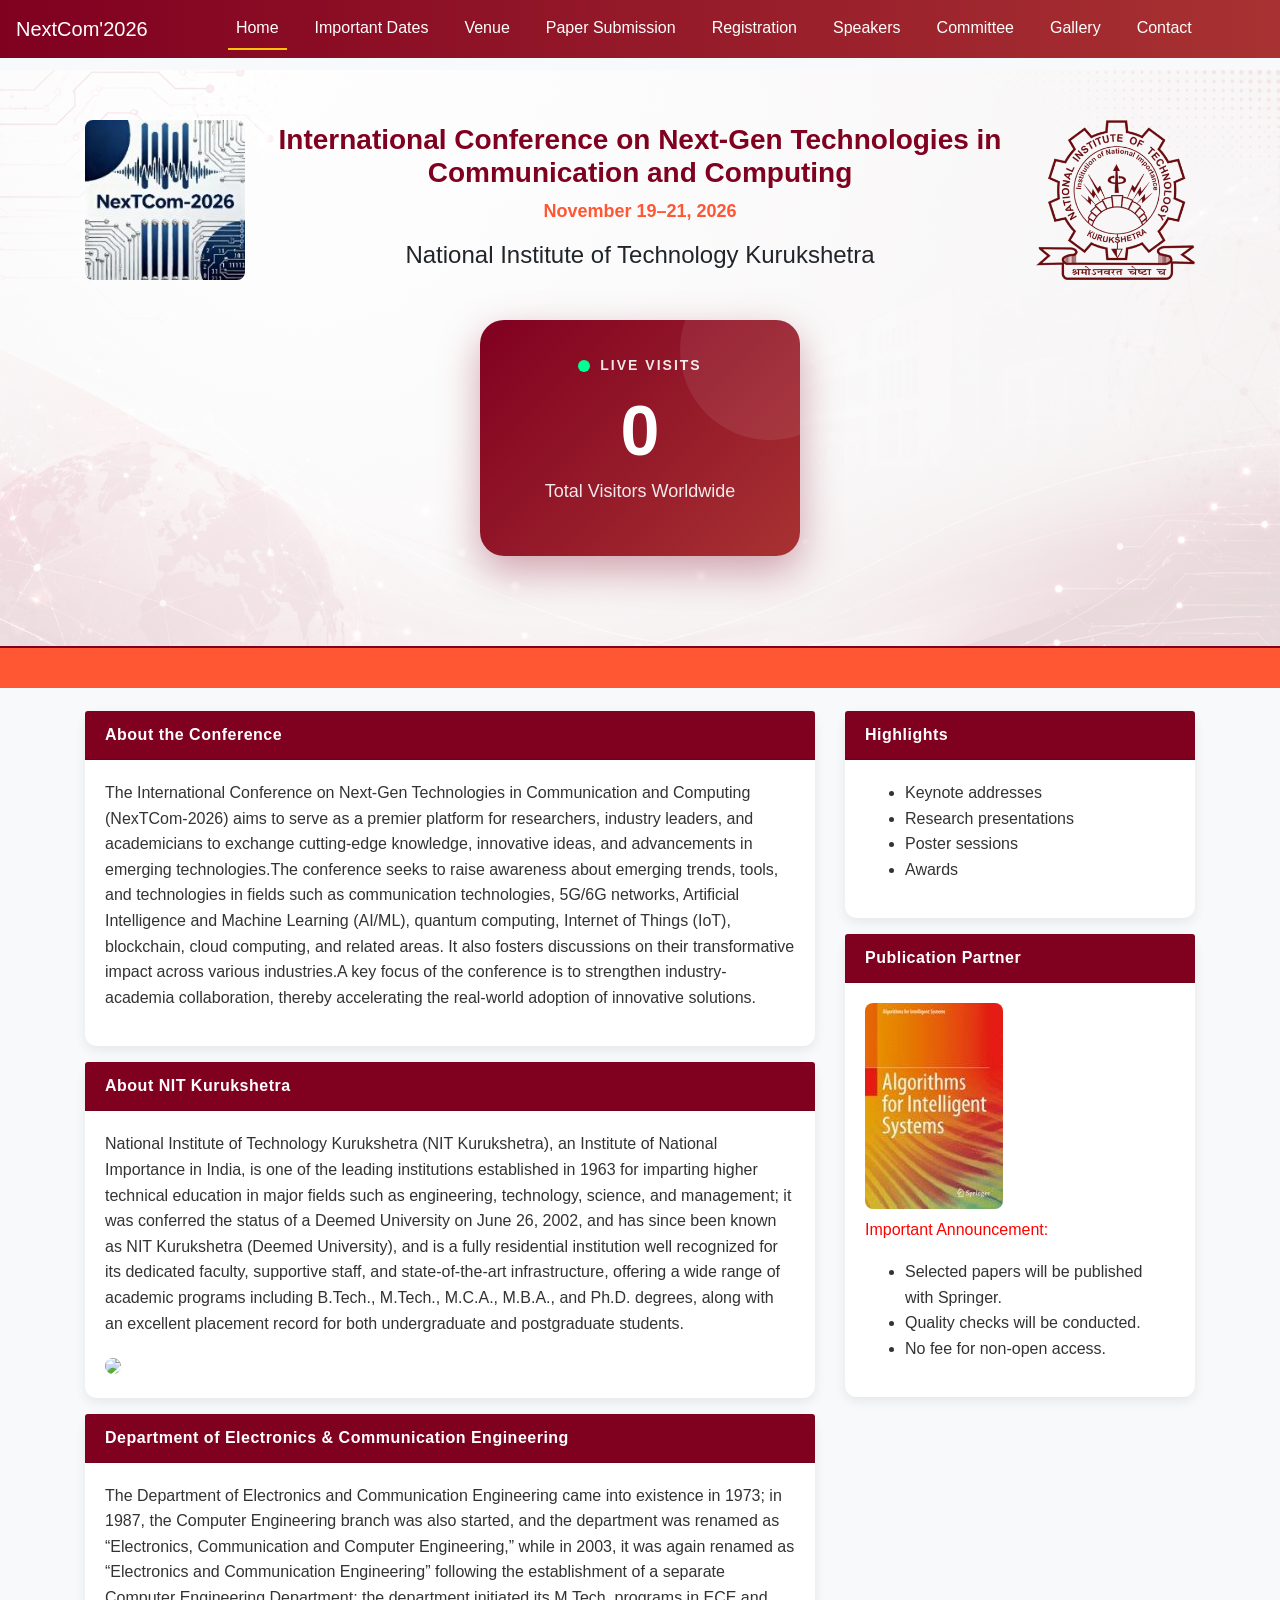
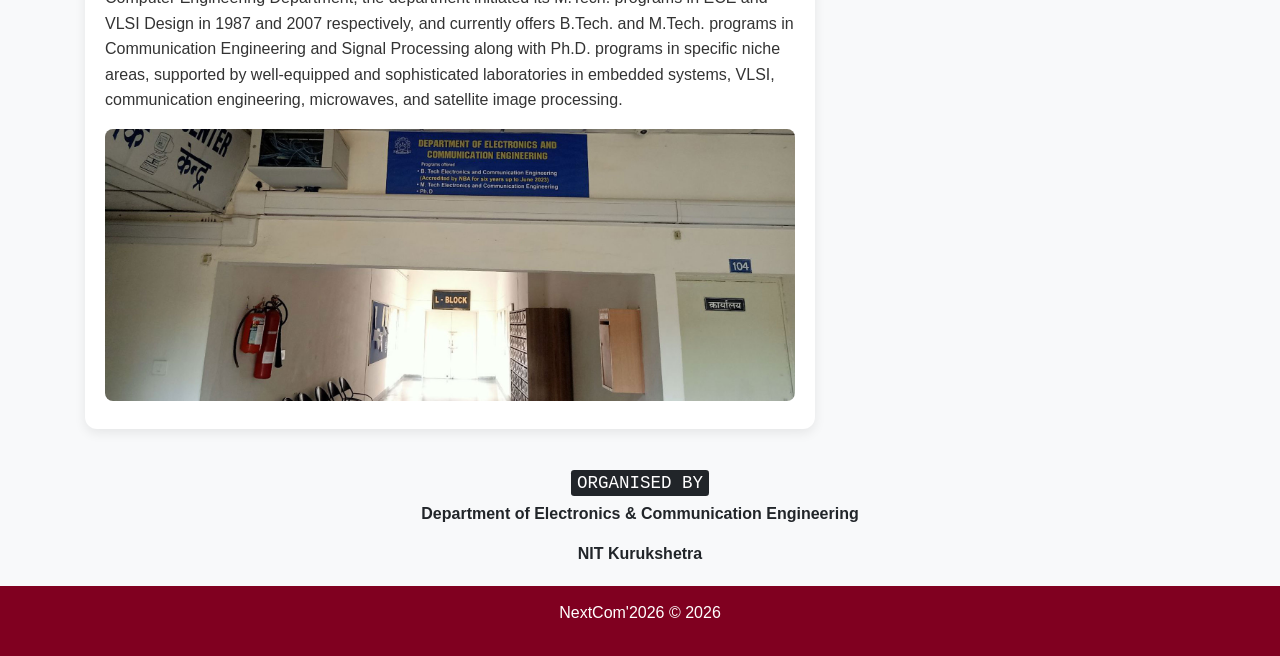
==== index.html @ 4dbecd09 "Speakers" ====
<!DOCTYPE html>
<html lang="en">

<head>
    <meta charset="UTF-8">
    <meta name="viewport" content="width=device-width, initial-scale=1.0">
    <title>NextCom'26</title>

    <link rel="stylesheet" href="https://stackpath.bootstrapcdn.com/bootstrap/4.3.1/css/bootstrap.min.css">
    <link rel="stylesheet" href="styles.css">
</head>

<body>

    <!-- NAVBAR -->
    <nav class="navbar navbar-expand-lg navbar-dark bg-dark fixed-top">
        <a class="navbar-brand" href="/">NextCom'2026</a>

        <button class="navbar-toggler" data-toggle="collapse" data-target="#navbarNav">
            <span class="navbar-toggler-icon"></span>
        </button>

        <div class="collapse navbar-collapse" id="navbarNav">
            <ul class="navbar-nav mx-auto">
                <li class="nav-item"><a class="nav-link active" href="/">Home</a></li>
                <li class="nav-item"><a class="nav-link" href="/dates.html">Important Dates</a></li>
                <li class="nav-item"><a class="nav-link" href="/venue.html">Venue</a></li>
                <li class="nav-item"><a class="nav-link" href="/paper.html">Paper Submission</a></li>
                <li class="nav-item"><a class="nav-link" href="/registration.html">Registration</a></li>
                <li class="nav-item"><a class="nav-link" href="/speakers.html">Speakers</a></li>
                <li class="nav-item"><a class="nav-link" href="/commitee.html">Committee</a></li>
                <li class="nav-item"><a class="nav-link" href="/gallery.html">Gallery</a></li>
                <li class="nav-item"><a class="nav-link" href="/contact.html">Contact</a></li>
            </ul>
        </div>
    </nav>

    <!-- HERO -->
    <section class="hero">
        <div class="container">
            <div class="row text-center align-items-center">

                <div class="col-md-2">
                    <img src="assets/logo.png" class="img-fluid">
                </div>

                <div class="col-md-8">
                    <h3>International Conference on Next-Gen Technologies in Communication and Computing</h3>
                    <p class="date">November 19–21, 2026</p>
                    <h4>National Institute of Technology Kurukshetra</h4>
                </div>

                <div class="col-md-2">
                    <img src="assets/nitlogo.png" class="img-fluid">
                </div>

            </div>
        </div>
        <div class="stats-wrapper">

    <div class="stats-card">

        <div class="stats-top">

            <div class="pulse-dot"></div>

            <span class="live-text">
                LIVE VISITS
            </span>

        </div>

        <h1 id="visitor-count">
            0
        </h1>

        <p>
            Total Visitors Worldwide
        </p>

    </div>

</div>
    </section>

    <!-- MARQUEE -->
    <marquee class="announcement">
        Technical Session Schedule and Event Schedule updated in Downloads section
    </marquee>

    <!-- MAIN CONTENT -->
    <div class="container mt-3">
        <div class="row">

            <!-- LEFT SIDE -->
            <div class="col-md-8">

                <!-- About Conference -->
                <div class="card mb-3">
                    <div class="card-header bg-maroon text-white">About the Conference</div>
                    <div class="card-body">
                        <p>
                            The International Conference on Next-Gen Technologies in Communication and Computing
                            (NexTCom-2026) aims to serve as a premier platform for researchers, industry leaders, and
                            academicians to exchange cutting-edge knowledge, innovative ideas, and advancements in
                            emerging technologies.The conference seeks to raise awareness about emerging trends, tools,
                            and technologies in fields such as communication technologies, 5G/6G networks, Artificial
                            Intelligence and Machine Learning (AI/ML), quantum computing, Internet of Things (IoT),
                            blockchain, cloud computing, and related areas. It also fosters discussions on their
                            transformative impact across various industries.A key focus of the conference is to
                            strengthen industry-academia collaboration, thereby accelerating the real-world adoption of
                            innovative solutions.
                        </p>
                    </div>
                </div>

                <!-- About NIT -->
                <div class="card mb-3">
                    <div class="card-header bg-maroon text-white">About NIT Kurukshetra</div>
                    <div class="card-body">
                        <p>
                            National Institute of Technology Kurukshetra (NIT Kurukshetra), an Institute of National
                            Importance in India, is one of the leading institutions established in 1963 for imparting
                            higher technical education in major fields such as engineering, technology, science, and
                            management; it was conferred the status of a Deemed University on June 26, 2002, and has
                            since been known as NIT Kurukshetra (Deemed University), and is a fully residential
                            institution well recognized for its dedicated faculty, supportive staff, and
                            state-of-the-art infrastructure, offering a wide range of academic programs including
                            B.Tech., M.Tech., M.C.A., M.B.A., and Ph.D. degrees, along with an excellent placement
                            record for both undergraduate and postgraduate students.
                        </p>
                        <img src="https://ammm25.in/assets/nitkkrhomepage.jpg" class="img-fluid">
                    </div>
                </div>

                <!-- Department -->
                <div class="card mb-3">
                    <div class="card-header bg-maroon text-white">Department of Electronics & Communication Engineering
                    </div>
                    <div class="card-body">
                        <p>
                            The Department of Electronics and Communication Engineering came into existence in 1973; in
                            1987, the Computer Engineering branch was also started, and the department was renamed as
                            “Electronics, Communication and Computer Engineering,” while in 2003, it was again renamed
                            as “Electronics and Communication Engineering” following the establishment of a separate
                            Computer Engineering Department; the department initiated its M.Tech. programs in ECE and
                            VLSI Design in 1987 and 2007 respectively, and currently offers B.Tech. and M.Tech. programs
                            in Communication Engineering and Signal Processing along with Ph.D. programs in specific
                            niche areas, supported by well-equipped and sophisticated laboratories in embedded systems,
                            VLSI, communication engineering, microwaves, and satellite image processing.
                        </p>
                        <img src="assets/eceDept.jpg" class="img-fluid mb-2">
                        <!-- <img src="https://ammm25.in/assets/collage2.jpg" class="img-fluid"> -->
                    </div>
                </div>

            </div>

            <!-- RIGHT SIDE -->
            <div class="col-md-4">

                <!-- Highlights -->
                <div class="card mb-3">
                    <div class="card-header bg-maroon text-white">Highlights</div>
                    <div class="card-body">
                        <ul>
                            <li>Keynote addresses</li>
                            <li>Research presentations</li>
                            <li>Poster sessions</li>
                            <li>Awards</li>
                        </ul>
                    </div>
                </div>

                <!-- Publication -->
                <div class="card">
                    <div class="card-header bg-maroon text-white">Publication Partner</div>
                    <div class="card-body">
                        <a href="https://link.springer.com/series/16171" target="_blank" rel="noopener noreferrer">
                            <img src="assets/image.png" class="img-fluid mb-2">
                        </a>
                        <p class="blink-text">Important Announcement:</p>

                        <ul>
                            <li>Selected papers will be published with Springer.</li>
                            <li>Quality checks will be conducted.</li>
                            <li>No fee for non-open access.</li>
                        </ul>
                    </div>
                </div>

            </div>

        </div>
    </div>

    <!-- FOOTER -->
    <div class="container text-center mt-4">
        <h5><kbd>ORGANISED BY</kbd></h5>
        <p><b>Department of Electronics & Communication Engineering</b></p>
        <p><b>NIT Kurukshetra</b></p>
    </div>

    <footer class="footer text-center">
        <p>NextCom'2026 © 2026</p>
    </footer>

    <!-- JS -->
    <script>

        async function loadVisitorCount() {

            try {

                const response = await fetch(
                    "https://nextcom2026.goatcounter.com/counter/TOTAL.json"
                );

                const data = await response.json();

                document.getElementById("visitor-count")
                    .innerText = data.count;
            }

            catch (error) {

                document.getElementById("visitor-count")
                    .innerText = "0";
            }
        }

        loadVisitorCount();

    </script>
    <script src="https://code.jquery.com/jquery-3.3.1.slim.min.js"></script>
    <script src="https://cdnjs.cloudflare.com/ajax/libs/popper.js/1.14.7/umd/popper.min.js"></script>
    <script src="https://stackpath.bootstrapcdn.com/bootstrap/4.3.1/js/bootstrap.min.js"></script>
    <script data-goatcounter="https://nextcom2026.goatcounter.com/count" async src="//gc.zgo.at/count.js"></script>
</body>

</html>
---- styles.css ----
/* =========================
   GLOBAL
========================= */
body {
    padding-top: 70px;
    background-color: #f8f9fa;
    font-family: 'Segoe UI', sans-serif;
}

/* =========================
   THEME COLORS
========================= */
.bg-dark {
    background: linear-gradient(90deg, #800020, #a83232) !important;
}

.bg-maroon {
    background-color: #800020;
}

/* =========================
   NAVBAR (NEW ✨)
========================= */
.navbar-nav .nav-link {
    color: #fff !important;
    font-weight: 500;
    margin: 0 10px;
    transition: all 0.3s ease;
}

.navbar-nav .nav-link:hover {
    color: #ffc107 !important;
    transform: translateY(-2px);
}

.nav-link.active {
    border-bottom: 2px solid #ffc107;
}

/* =========================
   HERO / HEADER
========================= */
.hero {

    padding: 50px 0;

    background:
        linear-gradient(
            rgba(255,255,255,0.85),
            rgba(255,255,255,0.85)
        ),
        url("assets/bg.png");

    background-size: cover;

    background-position: center;

    background-repeat: no-repeat;

    text-align: center;

    border-bottom: 2px solid #800020;
}
.hero h3 {
    font-weight: 700;
    color: #800020;
}

@media(max-width:768px){

    .hero h3{

        font-size: 1.8rem;

        line-height: 1.4;
    }

    .hero img{

        max-width: 110px;

        margin-bottom: 15px;
    }

    .stats-card{

        width: 90%;

        min-width: unset;
    }
}

.date {
    font-size: 18px;
    color: #ff5733;
    font-weight: bold;
}

/* =========================
   ANNOUNCEMENT BAR
========================= */
.announcement {
    background: #ff5733;
    color: white;
    padding: 8px;
    text-align: center;
    font-weight: 600;
}

/* =========================
   TABLE STYLING
========================= */
.table thead {
    background-color: #800020;
    color: white;
}

.table tbody tr:hover {
    background-color: #f1f1f1;
    transition: 0.2s;
}

/* =========================
   CARD UI (UPGRADED ✨)
========================= */
.card, .paper-card {
    border: none;
    border-radius: 12px;
    margin-bottom: 20px;
    box-shadow: 0 4px 12px rgba(0,0,0,0.08);
    transition: all 0.3s ease;
}

.card:hover, .paper-card:hover {
    transform: translateY(-5px);
}

/* Headers */
.card-header, .paper-card-header {
    background-color: #800020;
    color: white;
    padding: 12px 20px;
    font-weight: bold;
    letter-spacing: 0.5px;
}

/* Body */
.card-body, .paper-card-body {
    padding: 20px;
    color: #333;
    line-height: 1.6;
}

/* Footer */
.paper-card-footer {
    background-color: #f8f9fa;
    padding: 15px 20px;
    text-align: center;
    font-weight: 500;
}

/* =========================
   THEME LIST
========================= */
.theme-list {
    column-count: 2;
    column-gap: 30px;
}

@media (max-width: 768px) {
    .theme-list {
        column-count: 1;
    }
}

.theme-item {
    padding: 8px 0;
    padding-left: 20px;
    position: relative;
    transition: all 0.3s ease;
    break-inside: avoid;
}

.theme-item::before {
    content: "•";
    color: #800020;
    position: absolute;
    left: 0;
    font-weight: bold;
}

.theme-item:hover {
    color: #800020;
    transform: translateX(5px);
    font-weight: 500;
}

/* =========================
   LINKS
========================= */
.paper-link {
    color: #800020;
    font-weight: 500;
    text-decoration: none;
    border-bottom: 1px dotted #800020;
    transition: all 0.2s ease;
}

.paper-link:hover {
    color: #600018;
    border-bottom: 1px solid #600018;
}

/* =========================
   IMAGES (NEW ✨)
========================= */
img {
    border-radius: 8px;
    transition: 0.3s;
}

img:hover {
    transform: scale(1.03);
}

/* =========================
   FOOTER
========================= */
.footer {
    background: #800020;
    color: white;
    padding: 15px;
    margin-top: 20px;
    text-align: center;
}

/* =========================
   BUTTON (OPTIONAL 🔥)
========================= */
.btn-warning {
    background-color: #ffc107;
    border: none;
    font-weight: 500;
}

.btn-warning:hover {
    background-color: #e0a800;
}

/* =========================
   BLINK TEXT
========================= */
.blink-text {
    color: red;
    animation: blink 1s infinite;
}

@keyframes blink {
    50% { opacity: 0; }
}

.stats-wrapper{

    display: flex;
    justify-content: center;

    margin: 40px 0;
}

.stats-card{

    background:
        linear-gradient(135deg, #800020, #a83232);

    color: white;

    padding: 35px 50px;

    border-radius: 24px;

    min-width: 320px;

    text-align: center;

    box-shadow:
        0 15px 40px rgba(128,0,32,0.35);

    position: relative;

    overflow: hidden;
}

.stats-card::before{

    content: "";

    position: absolute;

    width: 180px;
    height: 180px;

    background:
        rgba(255,255,255,0.08);

    border-radius: 50%;

    top: -60px;
    right: -60px;
}

.stats-top{

    display: flex;
    align-items: center;
    justify-content: center;

    gap: 10px;

    margin-bottom: 20px;
}

.pulse-dot{

    width: 12px;
    height: 12px;

    background: #00ff95;

    border-radius: 50%;

    animation: pulse 1.5s infinite;
}

.live-text{

    font-size: 14px;

    letter-spacing: 2px;

    font-weight: 600;

    opacity: 0.9;
}

.stats-card h1{

    font-size: 70px;

    margin: 0;

    font-weight: 800;

    line-height: 1;
}

.stats-card p{

    margin-top: 12px;

    color: rgba(255,255,255,0.9);

    font-size: 18px;
}

@keyframes pulse{

    0%{
        box-shadow: 0 0 0 0 rgba(0,255,149,0.7);
    }

    70%{
        box-shadow: 0 0 0 12px rgba(0,255,149,0);
    }

    100%{
        box-shadow: 0 0 0 0 rgba(0,255,149,0);
    }
}
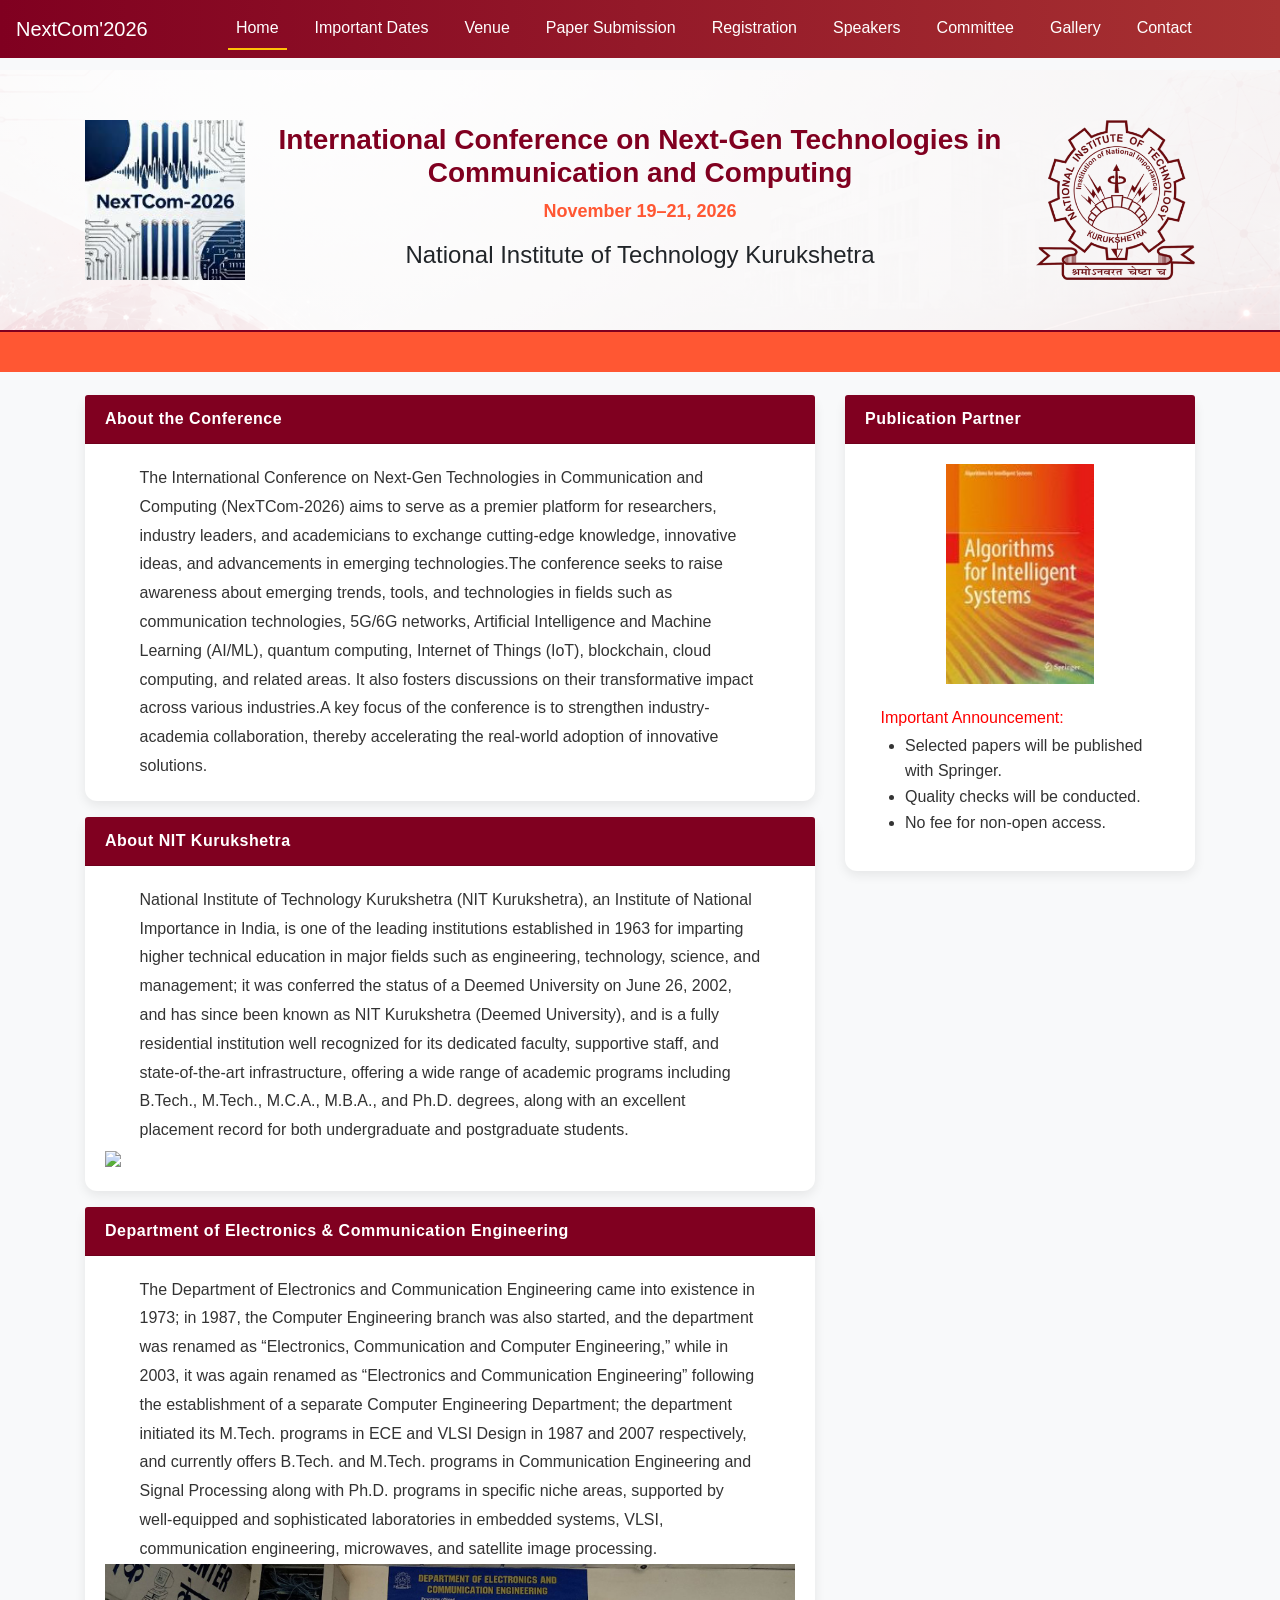
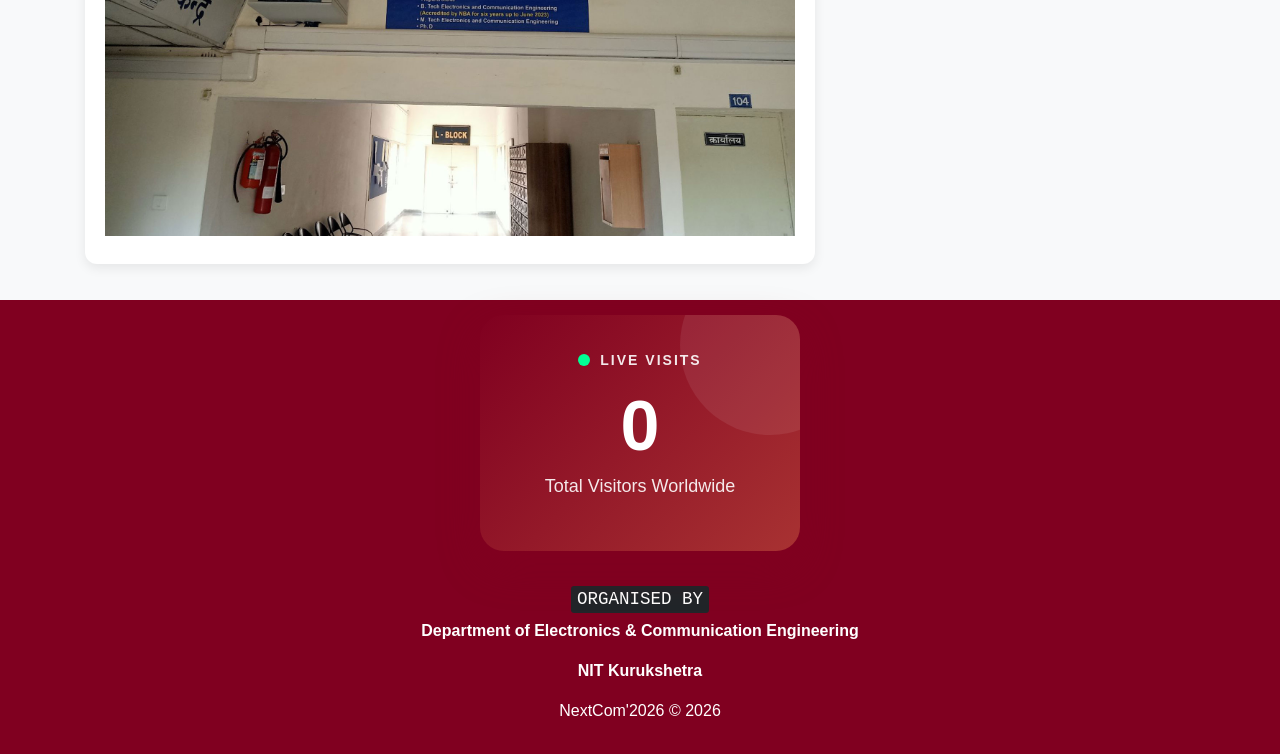
==== commit b12f73e6: "update" ====
--- a/index.html
+++ b/index.html
@@ -56,36 +56,12 @@
 
             </div>
         </div>
-        <div class="stats-wrapper">
-
-    <div class="stats-card">
-
-        <div class="stats-top">
-
-            <div class="pulse-dot"></div>
-
-            <span class="live-text">
-                LIVE VISITS
-            </span>
-
-        </div>
-
-        <h1 id="visitor-count">
-            0
-        </h1>
-
-        <p>
-            Total Visitors Worldwide
-        </p>
-
-    </div>
-
-</div>
+        
     </section>
 
     <!-- MARQUEE -->
     <marquee class="announcement">
-        Technical Session Schedule and Event Schedule updated in Downloads section
+        Detailed information will be updated soon. Stay tuned for updates! 
     </marquee>
 
     <!-- MAIN CONTENT -->
@@ -160,7 +136,7 @@
             <div class="col-md-4">
 
                 <!-- Highlights -->
-                <div class="card mb-3">
+                <!-- <div class="card mb-3">
                     <div class="card-header bg-maroon text-white">Highlights</div>
                     <div class="card-body">
                         <ul>
@@ -170,14 +146,14 @@
                             <li>Awards</li>
                         </ul>
                     </div>
-                </div>
+                </div> -->
 
                 <!-- Publication -->
                 <div class="card">
                     <div class="card-header bg-maroon text-white">Publication Partner</div>
                     <div class="card-body">
                         <a href="https://link.springer.com/series/16171" target="_blank" rel="noopener noreferrer">
-                            <img src="assets/image.png" class="img-fluid mb-2">
+                            <img src="assets/image.png" class="springer-logo">
                         </a>
                         <p class="blink-text">Important Announcement:</p>
 
@@ -195,13 +171,38 @@
     </div>
 
     <!-- FOOTER -->
-    <div class="container text-center mt-4">
+    
+    <footer class="footer text-center">
+        <div class="stats-wrapper">
+    
+                <div class="stats-card">
+    
+                    <div class="stats-top">
+    
+                        <div class="pulse-dot"></div>
+    
+                        <span class="live-text">
+                            LIVE VISITS
+                        </span>
+    
+                    </div>
+    
+                    <h1 id="visitor-count">
+                        0
+                    </h1>
+    
+                    <p>
+                        Total Visitors Worldwide
+                    </p>
+    
+                </div>
+    
+            </div>
+        <div class="container text-center mt-4">
         <h5><kbd>ORGANISED BY</kbd></h5>
         <p><b>Department of Electronics & Communication Engineering</b></p>
         <p><b>NIT Kurukshetra</b></p>
     </div>
-
-    <footer class="footer text-center">
         <p>NextCom'2026 © 2026</p>
     </footer>
 
--- a/styles.css
+++ b/styles.css
@@ -45,10 +45,8 @@
     padding: 50px 0;
 
     background:
-        linear-gradient(
-            rgba(255,255,255,0.85),
-            rgba(255,255,255,0.85)
-        ),
+        linear-gradient(rgba(255, 255, 255, 0.85),
+            rgba(255, 255, 255, 0.85)),
         url("assets/bg.png");
 
     background-size: cover;
@@ -61,28 +59,29 @@
 
     border-bottom: 2px solid #800020;
 }
+
 .hero h3 {
     font-weight: 700;
     color: #800020;
 }
 
-@media(max-width:768px){
-
-    .hero h3{
+@media(max-width:768px) {
+
+    .hero h3 {
 
         font-size: 1.8rem;
 
         line-height: 1.4;
     }
 
-    .hero img{
+    .hero img {
 
         max-width: 110px;
 
         margin-bottom: 15px;
     }
 
-    .stats-card{
+    .stats-card {
 
         width: 90%;
 
@@ -123,20 +122,23 @@
 /* =========================
    CARD UI (UPGRADED ✨)
 ========================= */
-.card, .paper-card {
+.card,
+.paper-card {
     border: none;
     border-radius: 12px;
     margin-bottom: 20px;
-    box-shadow: 0 4px 12px rgba(0,0,0,0.08);
+    box-shadow: 0 4px 12px rgba(0, 0, 0, 0.08);
     transition: all 0.3s ease;
 }
 
-.card:hover, .paper-card:hover {
+.card:hover,
+.paper-card:hover {
     transform: translateY(-5px);
 }
 
 /* Headers */
-.card-header, .paper-card-header {
+.card-header,
+.paper-card-header {
     background-color: #800020;
     color: white;
     padding: 12px 20px;
@@ -145,7 +147,8 @@
 }
 
 /* Body */
-.card-body, .paper-card-body {
+.card-body,
+.paper-card-body {
     padding: 20px;
     color: #333;
     line-height: 1.6;
@@ -215,12 +218,119 @@
    IMAGES (NEW ✨)
 ========================= */
 img {
-    border-radius: 8px;
+    /* border-radius: 8px; */
     transition: 0.3s;
 }
 
 img:hover {
     transform: scale(1.03);
+}
+
+.springer-logo {
+
+    width: 55%;
+
+    max-height: 220px;
+
+    object-fit: contain;
+
+    display: block;
+
+    margin: 0 auto 20px;
+
+    padding: 0;
+
+    background: transparent;
+
+    border-radius: 0;
+
+    box-shadow: none;
+}
+
+.venue-image {
+
+    width: 90%;
+
+    height: 240px;
+
+    object-fit: cover;
+
+    border-radius: 0px;
+
+    box-shadow:
+        0 4px 12px rgba(0, 0, 0, 0.12);
+}
+
+.card-body p {
+
+    max-width: 90%;
+
+    margin: auto;
+
+    line-height: 1.8;
+}
+
+.place-card {
+
+    background: white;
+
+    /* border-radius: 16px; */
+
+    overflow: hidden;
+
+    box-shadow:
+        0 4px 15px rgba(0, 0, 0, 0.08);
+
+    transition: 0.3s ease;
+
+    height: 100%;
+}
+
+.place-card:hover {
+
+    transform: translateY(-5px);
+}
+
+.place-image {
+
+    padding: 15px;
+}
+
+.place-image img {
+
+    width: 100%;
+
+    height: 180px;
+
+    object-fit: cover;
+
+    border-radius: 0px;
+}
+
+.place-content {
+
+    padding:
+        0 18px 20px;
+}
+
+.place-content h5 {
+
+    color: #800020;
+
+    font-weight: 700;
+
+    margin-bottom: 10px;
+}
+
+.place-content p {
+
+    margin: 0;
+
+    color: #555;
+
+    font-size: 15px;
+
+    line-height: 1.6;
 }
 
 /* =========================
@@ -234,6 +344,20 @@
     text-align: center;
 }
 
+.footer-section {
+
+    background: #800020;
+
+    color: white;
+
+    padding: 50px 0 20px;
+}
+
+.footer-section p {
+
+    color: rgba(255, 255, 255, 0.92);
+}
+
 /* =========================
    BUTTON (OPTIONAL 🔥)
 ========================= */
@@ -256,18 +380,20 @@
 }
 
 @keyframes blink {
-    50% { opacity: 0; }
-}
-
-.stats-wrapper{
+    50% {
+        opacity: 0;
+    }
+}
+
+.stats-wrapper {
 
     display: flex;
     justify-content: center;
 
-    margin: 40px 0;
-}
-
-.stats-card{
+    margin: 0 0 35px;
+}
+
+.stats-card {
 
     background:
         linear-gradient(135deg, #800020, #a83232);
@@ -283,14 +409,14 @@
     text-align: center;
 
     box-shadow:
-        0 15px 40px rgba(128,0,32,0.35);
+        0 15px 40px rgba(128, 0, 32, 0.35);
 
     position: relative;
 
     overflow: hidden;
 }
 
-.stats-card::before{
+.stats-card::before {
 
     content: "";
 
@@ -300,7 +426,7 @@
     height: 180px;
 
     background:
-        rgba(255,255,255,0.08);
+        rgba(255, 255, 255, 0.08);
 
     border-radius: 50%;
 
@@ -308,7 +434,7 @@
     right: -60px;
 }
 
-.stats-top{
+.stats-top {
 
     display: flex;
     align-items: center;
@@ -319,7 +445,7 @@
     margin-bottom: 20px;
 }
 
-.pulse-dot{
+.pulse-dot {
 
     width: 12px;
     height: 12px;
@@ -331,7 +457,7 @@
     animation: pulse 1.5s infinite;
 }
 
-.live-text{
+.live-text {
 
     font-size: 14px;
 
@@ -342,7 +468,7 @@
     opacity: 0.9;
 }
 
-.stats-card h1{
+.stats-card h1 {
 
     font-size: 70px;
 
@@ -353,26 +479,26 @@
     line-height: 1;
 }
 
-.stats-card p{
+.stats-card p {
 
     margin-top: 12px;
 
-    color: rgba(255,255,255,0.9);
+    color: rgba(255, 255, 255, 0.9);
 
     font-size: 18px;
 }
 
-@keyframes pulse{
-
-    0%{
-        box-shadow: 0 0 0 0 rgba(0,255,149,0.7);
-    }
-
-    70%{
-        box-shadow: 0 0 0 12px rgba(0,255,149,0);
-    }
-
-    100%{
-        box-shadow: 0 0 0 0 rgba(0,255,149,0);
+@keyframes pulse {
+
+    0% {
+        box-shadow: 0 0 0 0 rgba(0, 255, 149, 0.7);
+    }
+
+    70% {
+        box-shadow: 0 0 0 12px rgba(0, 255, 149, 0);
+    }
+
+    100% {
+        box-shadow: 0 0 0 0 rgba(0, 255, 149, 0);
     }
 }
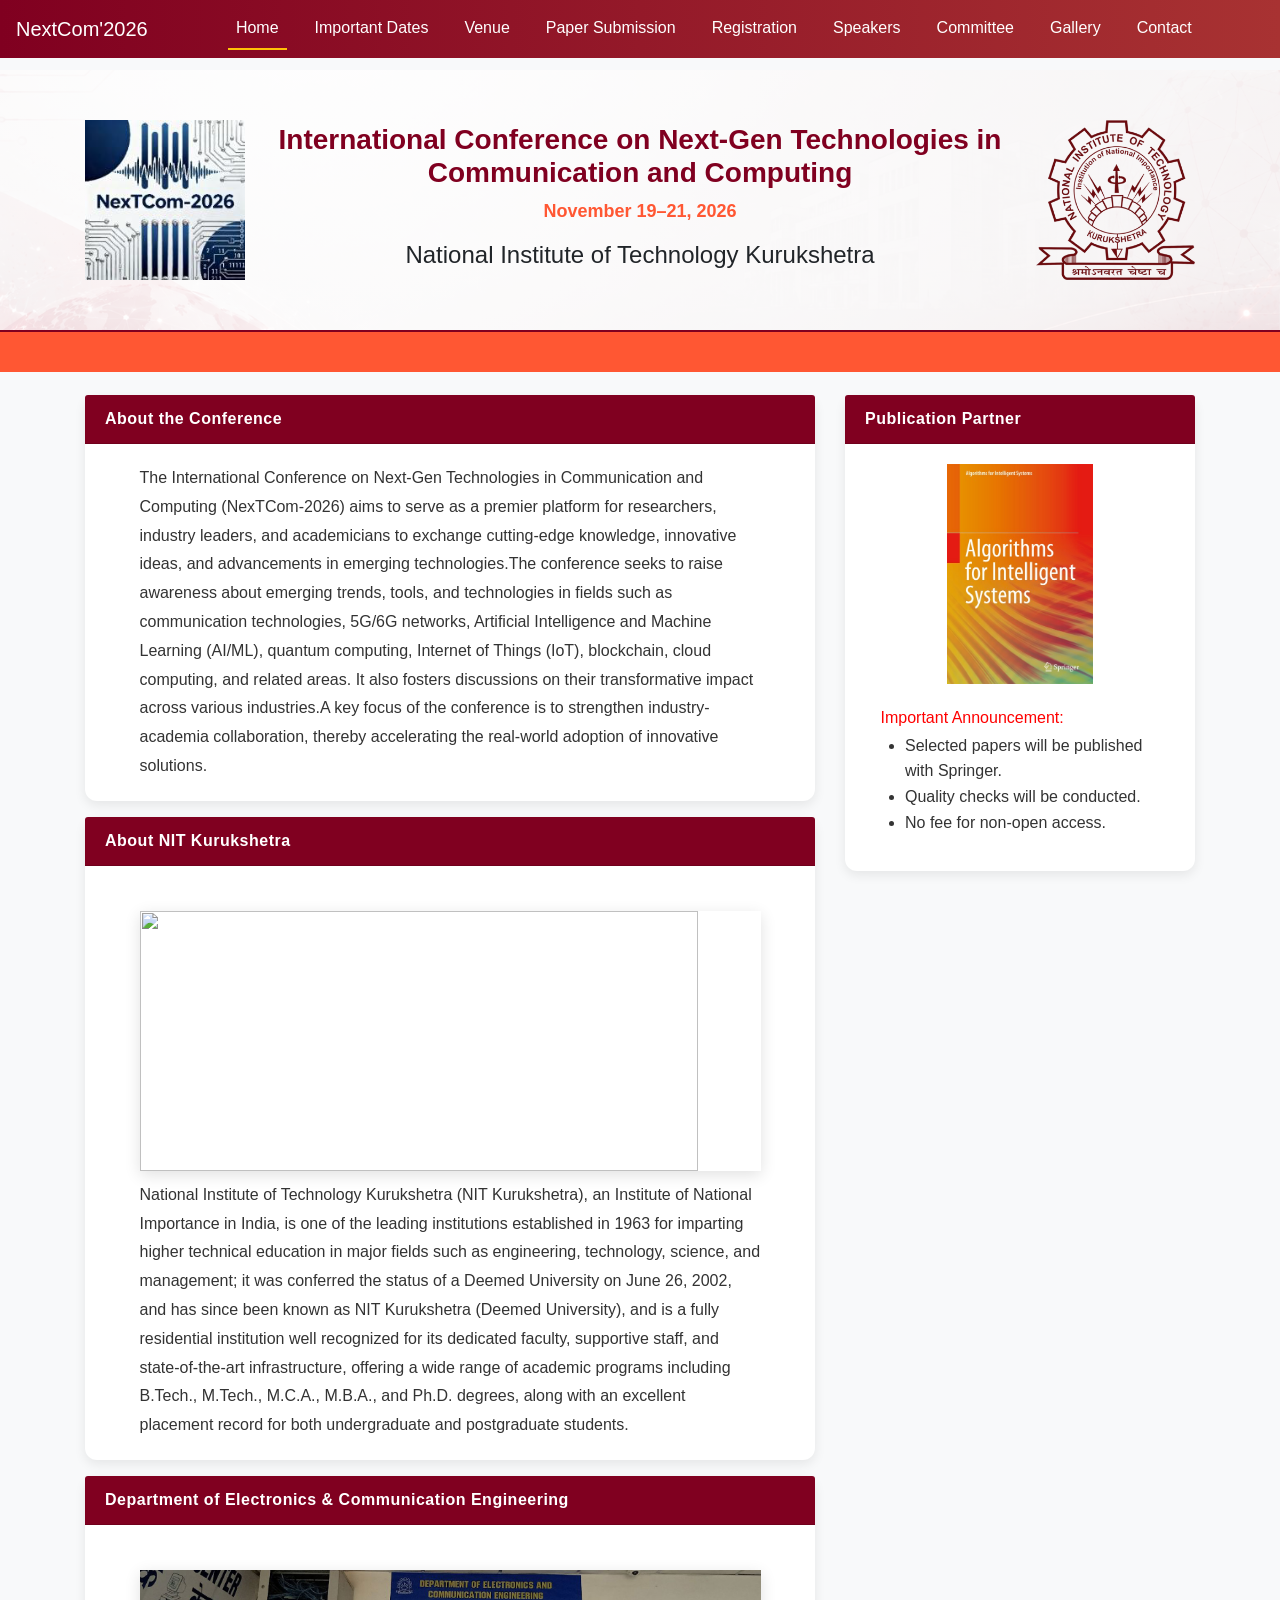
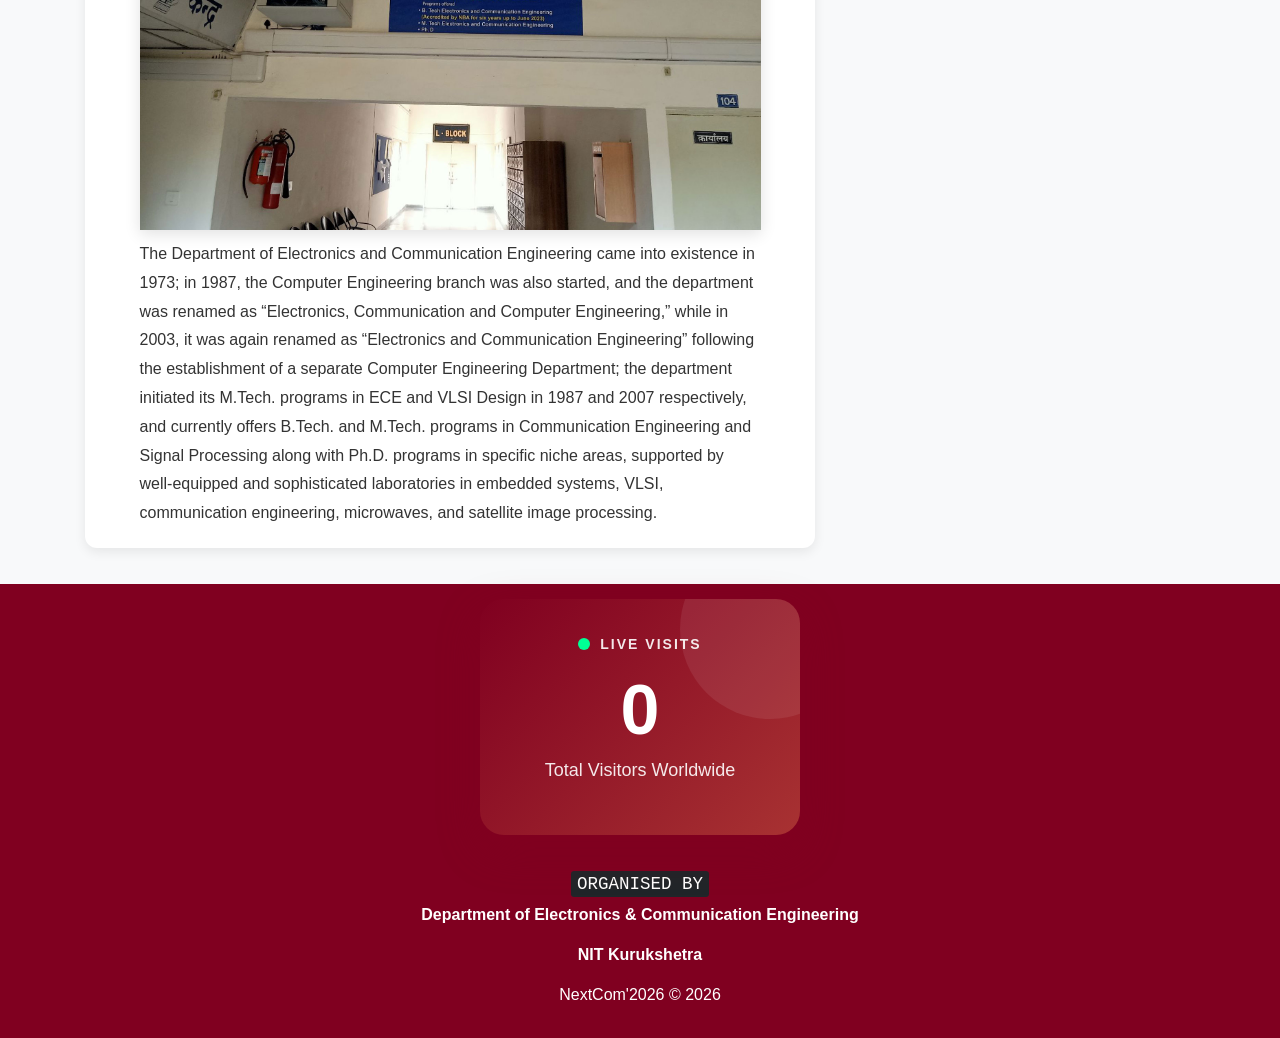
==== commit e4759216: "iii" ====
--- a/index.html
+++ b/index.html
@@ -94,6 +94,7 @@
                 <div class="card mb-3">
                     <div class="card-header bg-maroon text-white">About NIT Kurukshetra</div>
                     <div class="card-body">
+                        <img src="https://ammm25.in/assets/nitkkrhomepage.jpg" class="info-image">
                         <p>
                             National Institute of Technology Kurukshetra (NIT Kurukshetra), an Institute of National
                             Importance in India, is one of the leading institutions established in 1963 for imparting
@@ -105,7 +106,6 @@
                             B.Tech., M.Tech., M.C.A., M.B.A., and Ph.D. degrees, along with an excellent placement
                             record for both undergraduate and postgraduate students.
                         </p>
-                        <img src="https://ammm25.in/assets/nitkkrhomepage.jpg" class="img-fluid">
                     </div>
                 </div>
 
@@ -114,6 +114,7 @@
                     <div class="card-header bg-maroon text-white">Department of Electronics & Communication Engineering
                     </div>
                     <div class="card-body">
+                        <img src="assets/eceDept.jpg" class="info-image">
                         <p>
                             The Department of Electronics and Communication Engineering came into existence in 1973; in
                             1987, the Computer Engineering branch was also started, and the department was renamed as
@@ -125,7 +126,6 @@
                             niche areas, supported by well-equipped and sophisticated laboratories in embedded systems,
                             VLSI, communication engineering, microwaves, and satellite image processing.
                         </p>
-                        <img src="assets/eceDept.jpg" class="img-fluid mb-2">
                         <!-- <img src="https://ammm25.in/assets/collage2.jpg" class="img-fluid"> -->
                     </div>
                 </div>
@@ -153,7 +153,7 @@
                     <div class="card-header bg-maroon text-white">Publication Partner</div>
                     <div class="card-body">
                         <a href="https://link.springer.com/series/16171" target="_blank" rel="noopener noreferrer">
-                            <img src="assets/image.png" class="springer-logo">
+                            <img src="assets/springer.jpeg" class="springer-logo">
                         </a>
                         <p class="blink-text">Important Announcement:</p>
 
--- a/styles.css
+++ b/styles.css
@@ -226,6 +226,24 @@
     transform: scale(1.03);
 }
 
+.info-image{
+
+    width: 90%;
+
+    height: 260px;
+
+    object-fit: cover;
+
+    display: block;
+
+    margin: 25px auto 10px;
+
+    border-radius: 0px;
+
+    box-shadow:
+        0 4px 15px rgba(0,0,0,0.12);
+}
+
 .springer-logo {
 
     width: 55%;
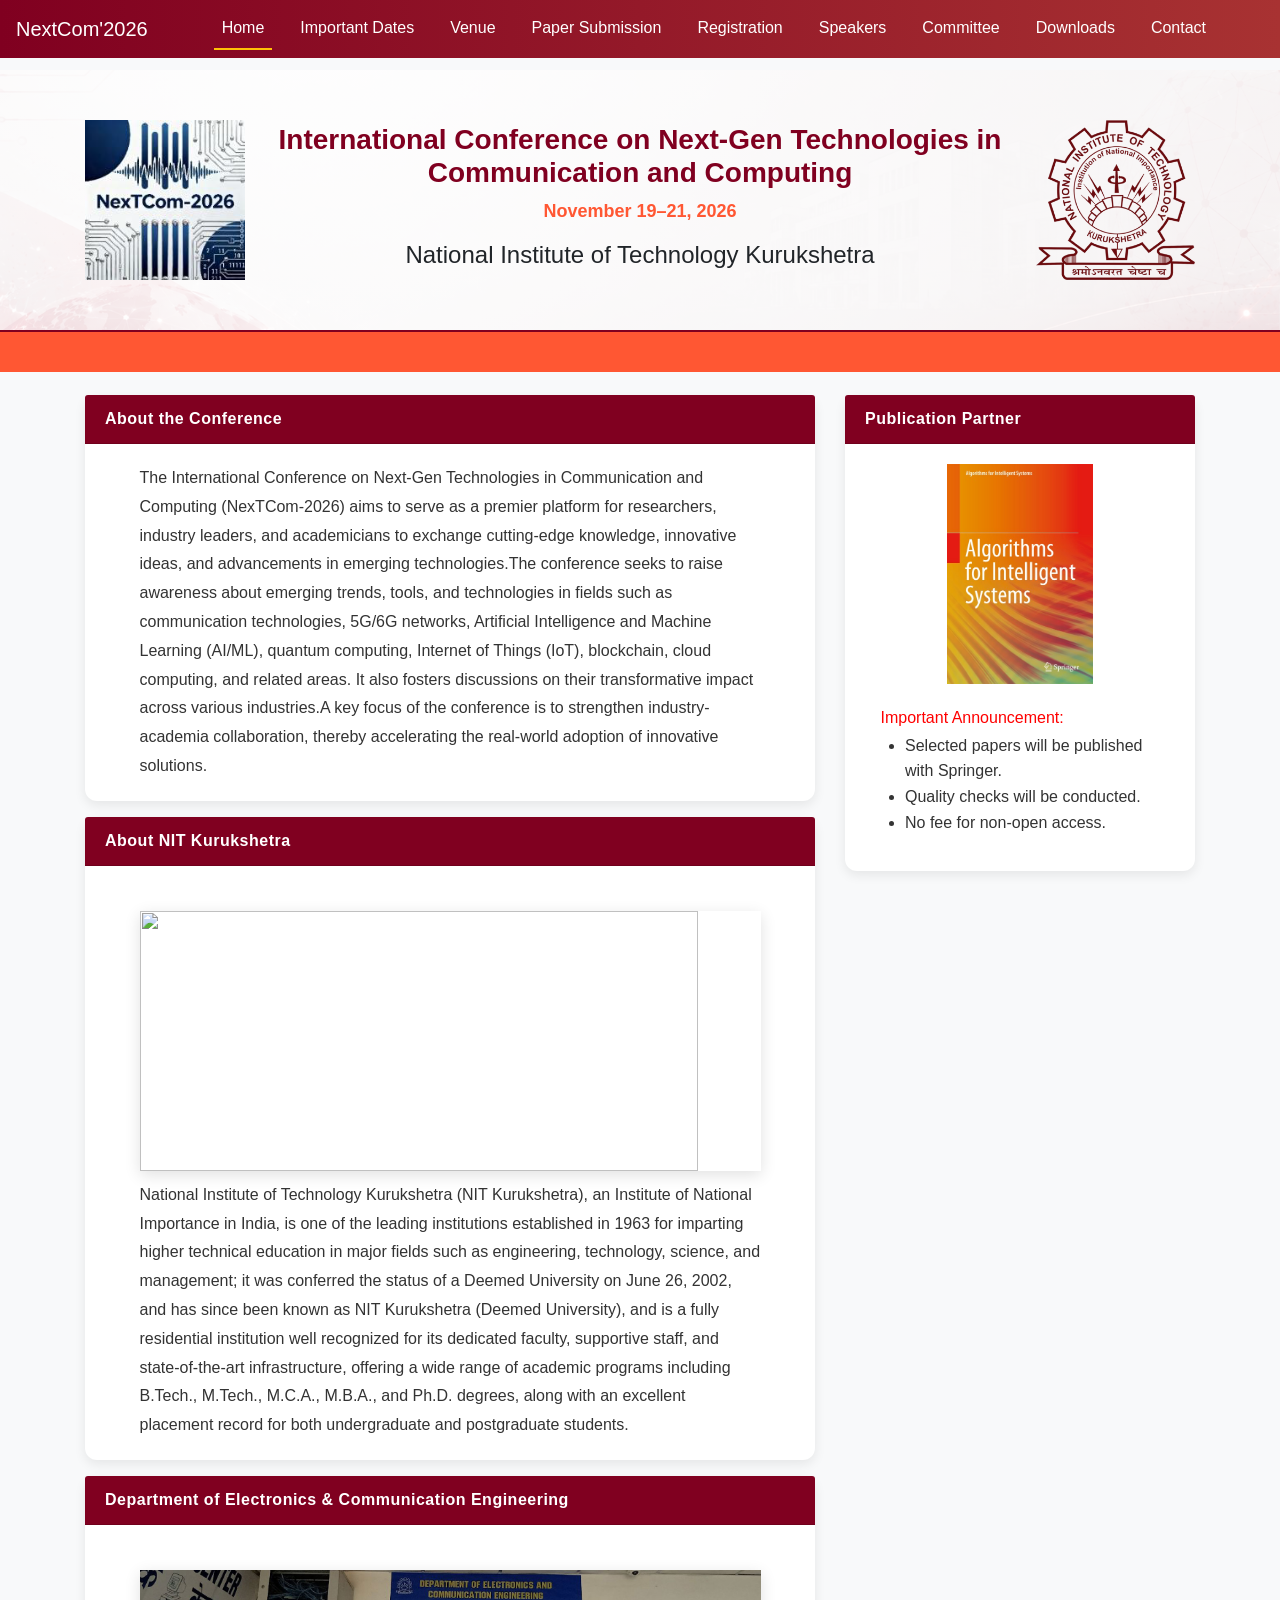
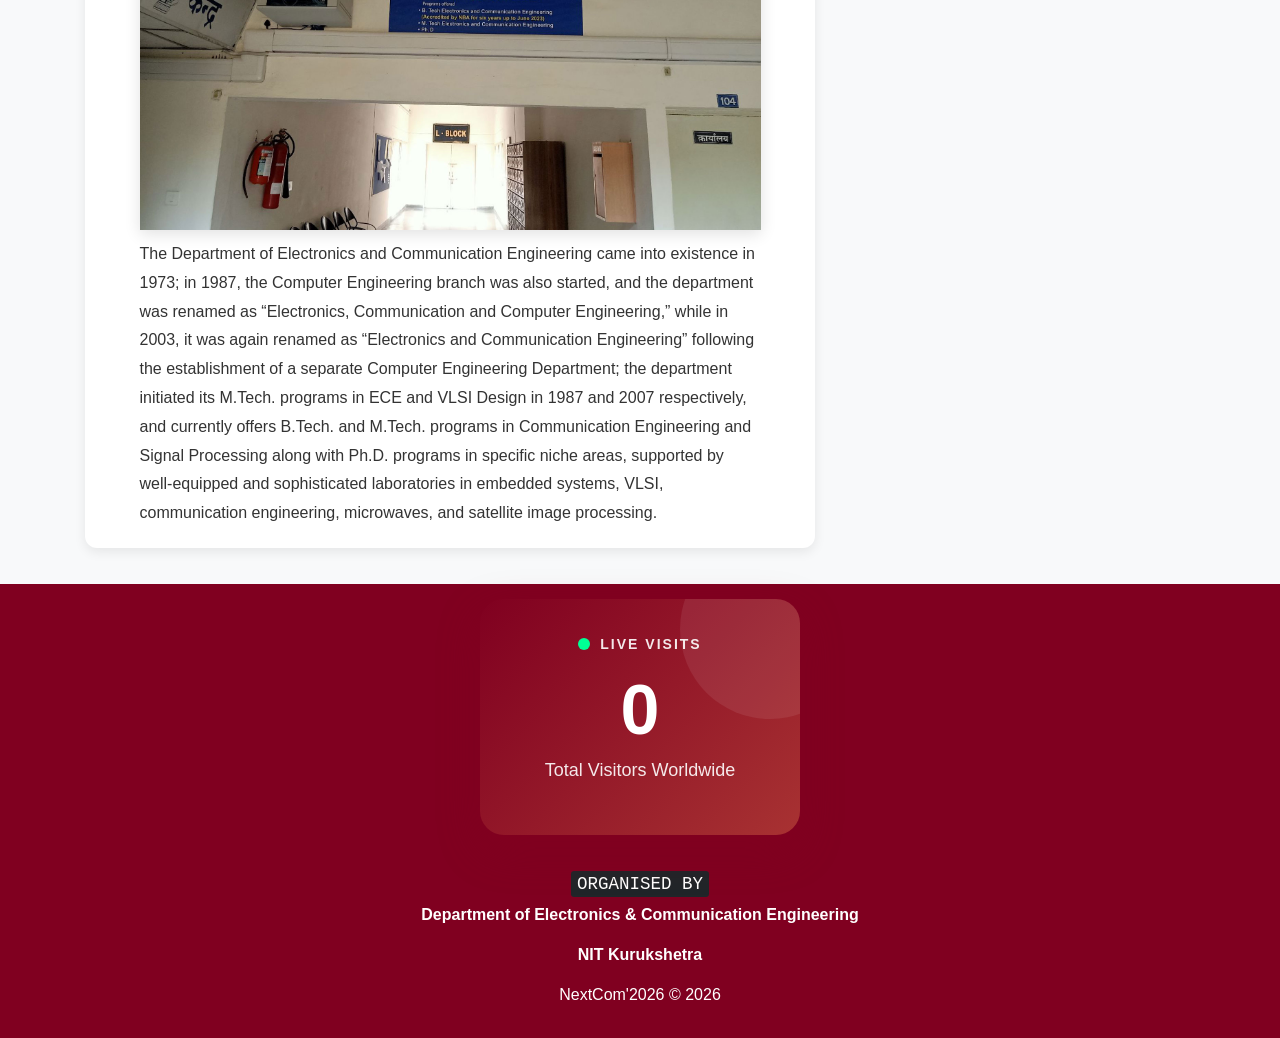
==== commit edbb998d: "Navbar" ====
--- a/index.html
+++ b/index.html
@@ -5,7 +5,6 @@
     <meta charset="UTF-8">
     <meta name="viewport" content="width=device-width, initial-scale=1.0">
     <title>NextCom'26</title>
-
     <link rel="stylesheet" href="https://stackpath.bootstrapcdn.com/bootstrap/4.3.1/css/bootstrap.min.css">
     <link rel="stylesheet" href="styles.css">
 </head>
@@ -29,7 +28,7 @@
                 <li class="nav-item"><a class="nav-link" href="/registration.html">Registration</a></li>
                 <li class="nav-item"><a class="nav-link" href="/speakers.html">Speakers</a></li>
                 <li class="nav-item"><a class="nav-link" href="/commitee.html">Committee</a></li>
-                <li class="nav-item"><a class="nav-link" href="/gallery.html">Gallery</a></li>
+                <li class="nav-item"><a class="nav-link" href="/downloads.html">Downloads</a></li>
                 <li class="nav-item"><a class="nav-link" href="/contact.html">Contact</a></li>
             </ul>
         </div>
--- a/styles.css
+++ b/styles.css
@@ -519,4 +519,20 @@
     100% {
         box-shadow: 0 0 0 0 rgba(0, 255, 149, 0);
     }
+}
+
+.committee-section{
+
+    background: white;
+
+    padding: 40px 30px;
+
+    border-radius: 20px;
+
+    box-shadow:
+        0 4px 20px rgba(0,0,0,0.08);
+
+    margin-top: 40px;
+
+    margin-bottom: 50px;
 }
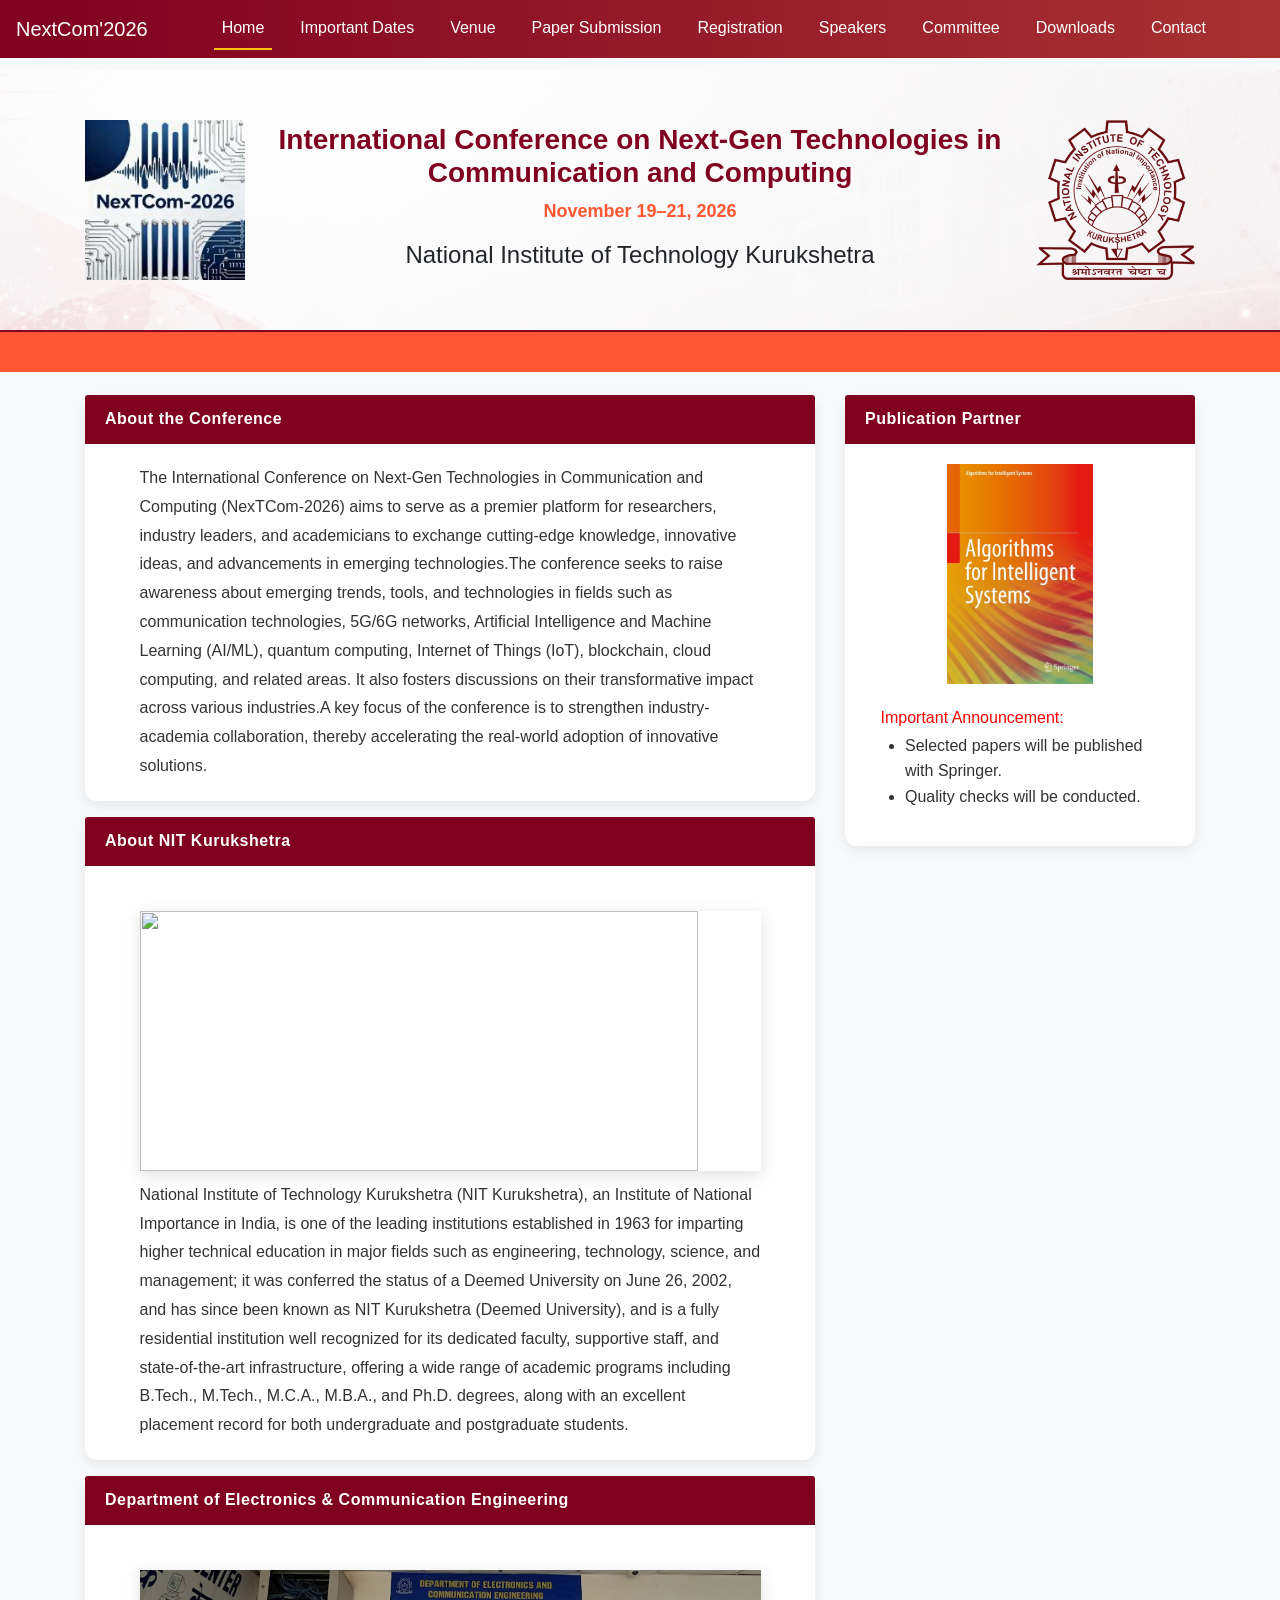
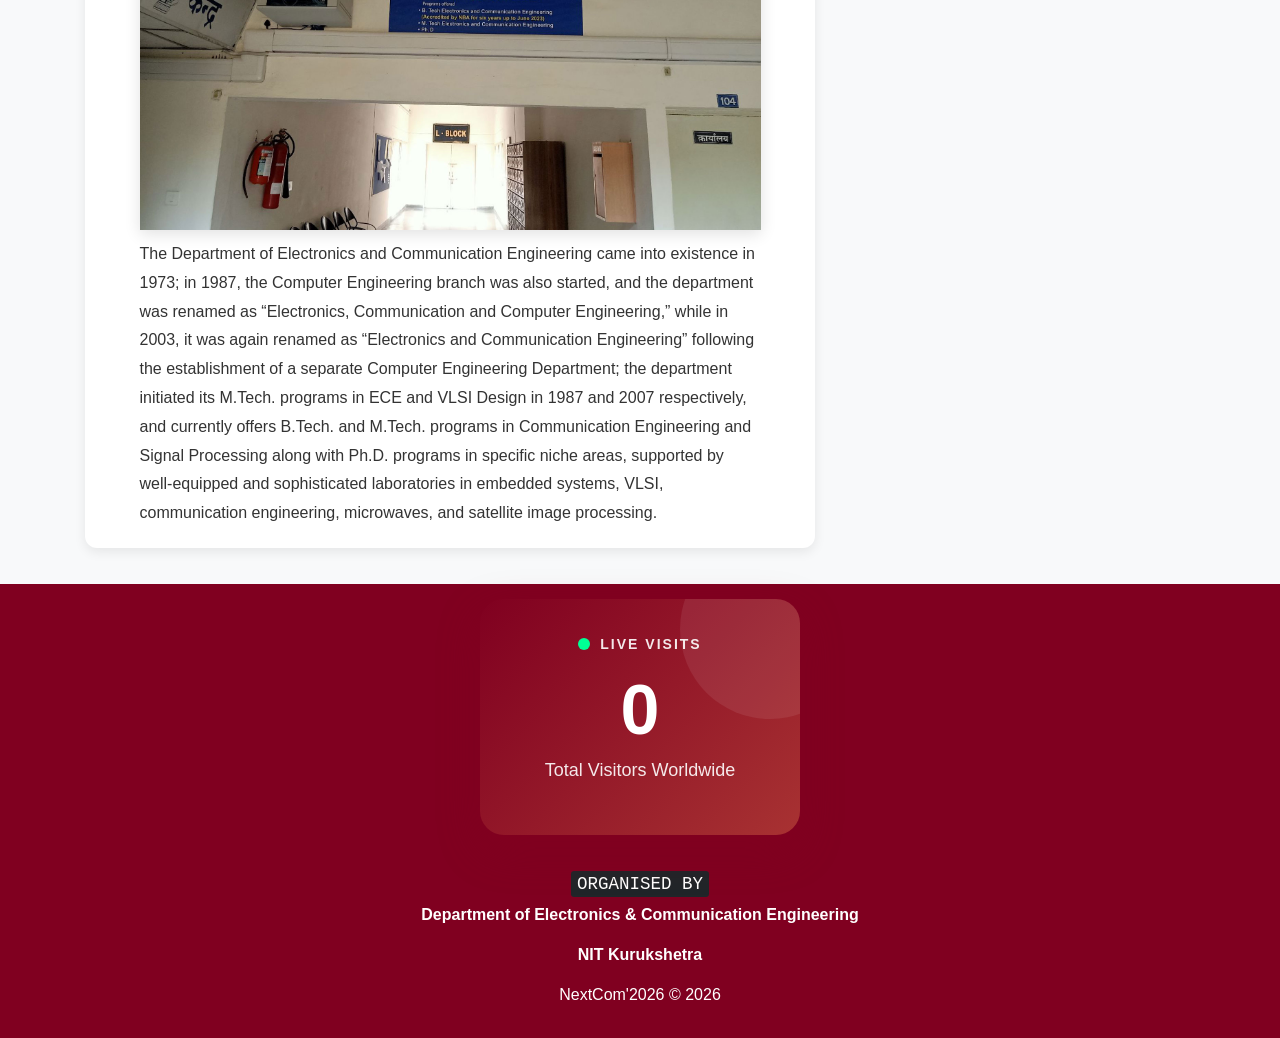
==== commit 635a4c83: "PJ says" ====
--- a/index.html
+++ b/index.html
@@ -5,6 +5,7 @@
     <meta charset="UTF-8">
     <meta name="viewport" content="width=device-width, initial-scale=1.0">
     <title>NextCom'26</title>
+    <link rel="shortcut icon" href="assets/logo.png">
     <link rel="stylesheet" href="https://stackpath.bootstrapcdn.com/bootstrap/4.3.1/css/bootstrap.min.css">
     <link rel="stylesheet" href="styles.css">
 </head>
@@ -159,7 +160,7 @@
                         <ul>
                             <li>Selected papers will be published with Springer.</li>
                             <li>Quality checks will be conducted.</li>
-                            <li>No fee for non-open access.</li>
+                            <!-- <li>No fee for non-open access.</li> -->
                         </ul>
                     </div>
                 </div>
--- a/styles.css
+++ b/styles.css
@@ -535,4 +535,48 @@
     margin-top: 40px;
 
     margin-bottom: 50px;
-}+}
+.download-item{
+
+    display: flex;
+
+    justify-content: space-between;
+
+    align-items: center;
+
+    gap: 20px;
+
+    padding: 10px 0;
+}
+
+.download-item h5{
+
+    color: #800020;
+
+    margin-bottom: 5px;
+}
+
+.download-item p{
+
+    margin: 0;
+
+    color: #555;
+}
+
+@media(max-width:768px){
+
+    .download-item{
+
+        flex-direction: column;
+
+        align-items: flex-start;
+    }
+
+    .download-item .btn{
+
+        width: 100%;
+    }
+}
+/* iframe {
+    box-shadow: 0 4px 12px rgba(0,0,0,0.15);
+} */
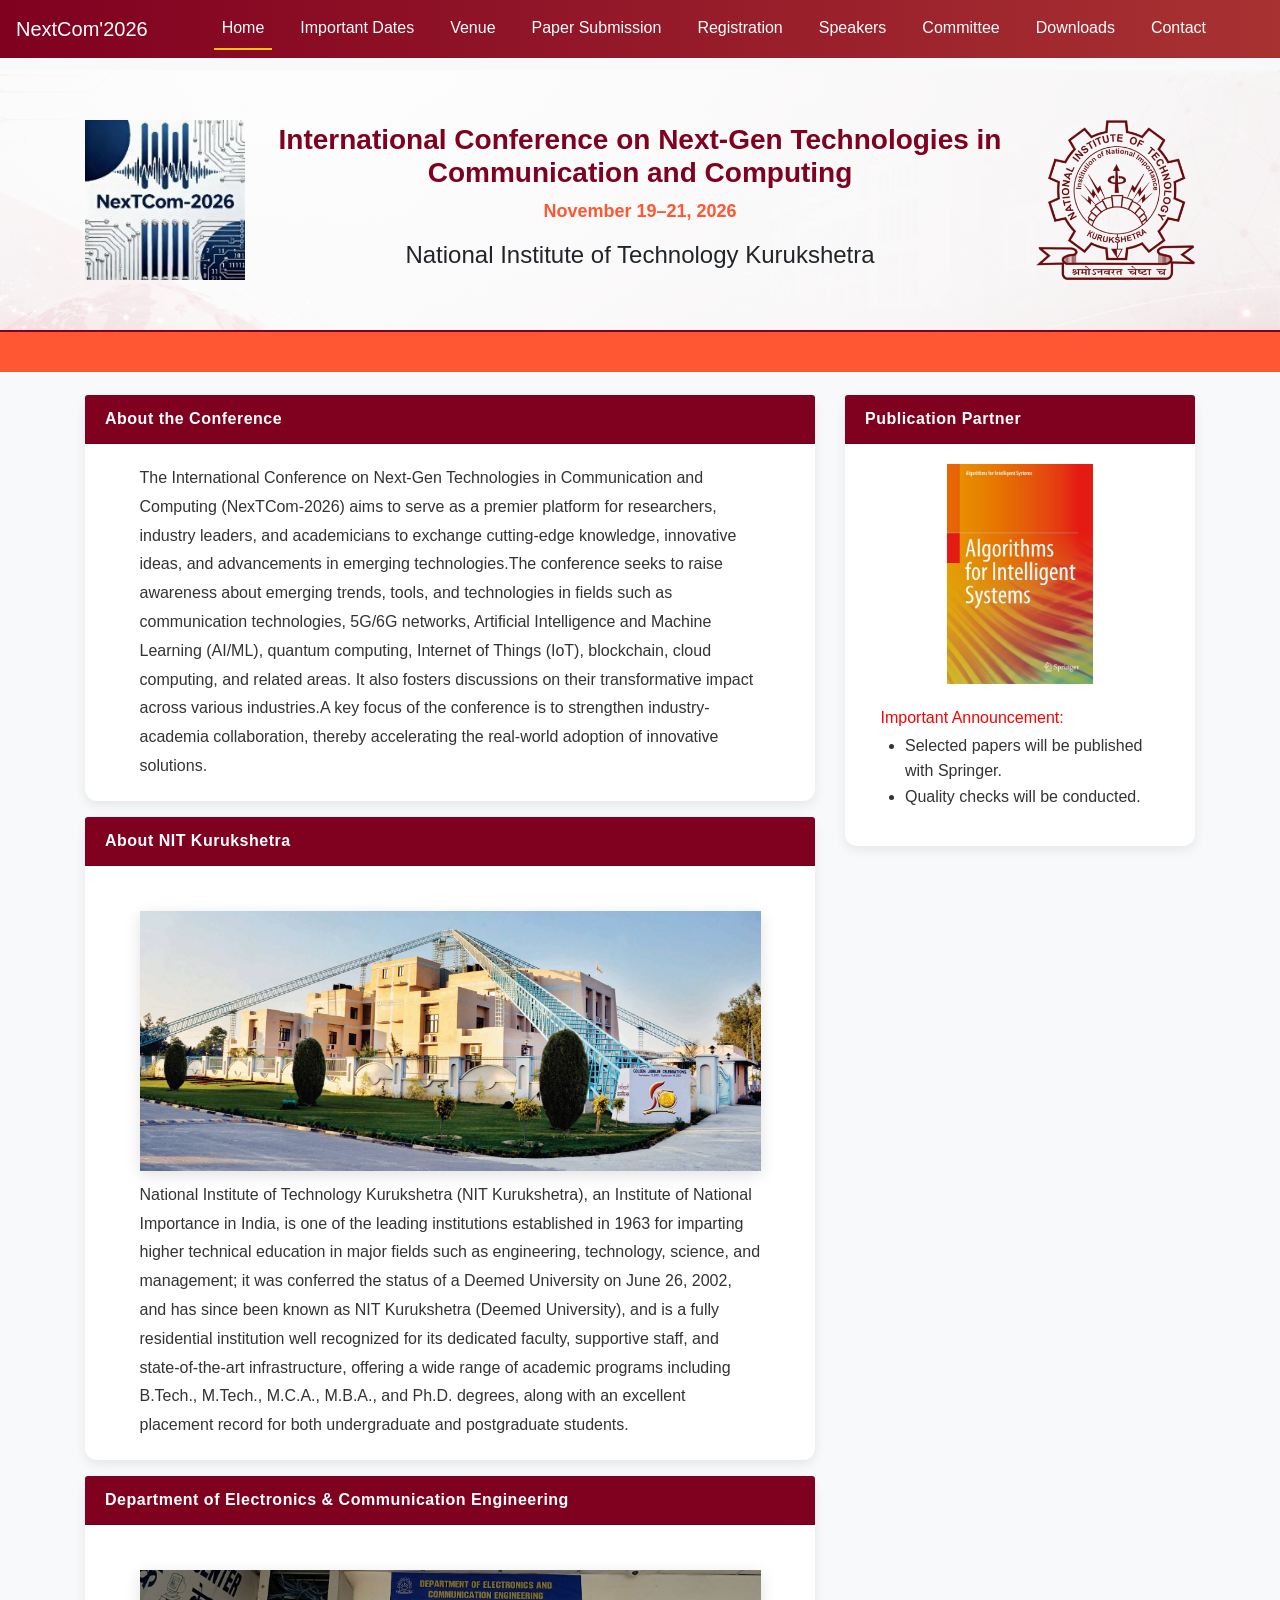
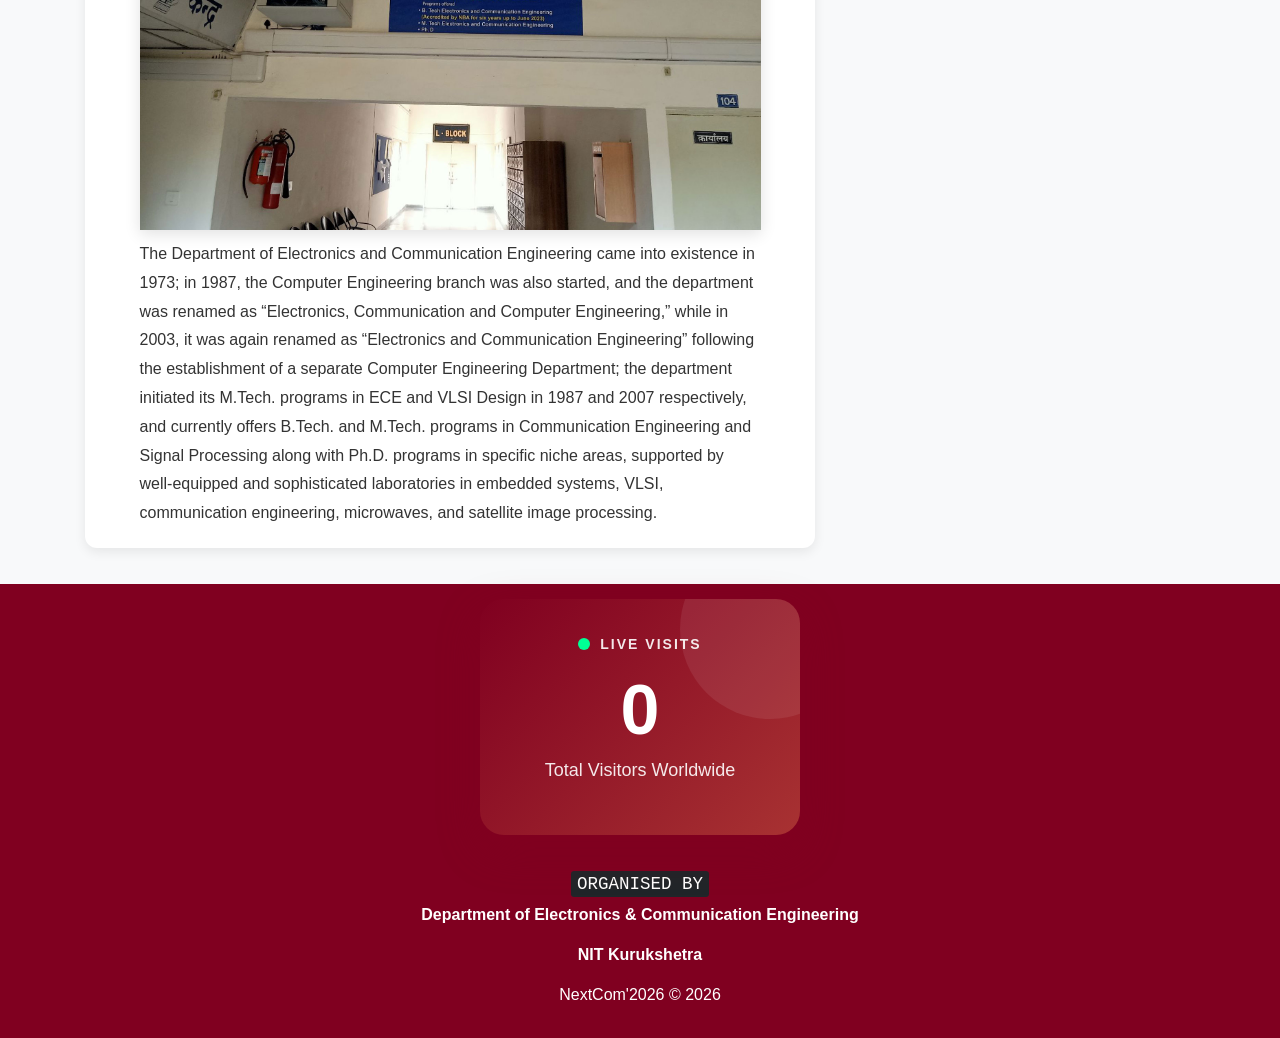
==== commit 57cce090: "GOLDEN JUBLIEE" ====
--- a/index.html
+++ b/index.html
@@ -94,7 +94,7 @@
                 <div class="card mb-3">
                     <div class="card-header bg-maroon text-white">About NIT Kurukshetra</div>
                     <div class="card-body">
-                        <img src="https://ammm25.in/assets/nitkkrhomepage.jpg" class="info-image">
+                        <img src="assets/nitkkr.jpg" class="info-image">
                         <p>
                             National Institute of Technology Kurukshetra (NIT Kurukshetra), an Institute of National
                             Importance in India, is one of the leading institutions established in 1963 for imparting
--- a/styles.css
+++ b/styles.css
@@ -579,4 +579,50 @@
 }
 /* iframe {
     box-shadow: 0 4px 12px rgba(0,0,0,0.15);
-} */+} */
+
+.committee-list{
+
+    list-style-position: inside;
+
+    padding-left: 0;
+
+    text-align: center;
+
+    margin: 0 auto;
+}
+
+.committee-list li{
+
+    padding: 12px 0;
+
+    border-bottom: 1px solid #eee;
+
+    line-height: 1.7;
+
+    font-size: 16px;
+
+    color: #333;
+
+    list-style-type: none;
+}
+
+.committee-list li:last-child{
+
+    border-bottom: none;
+}
+.committee-section1{
+
+    background: white;
+
+    padding: 40px 30px;
+
+    border-radius: 20px;
+
+    box-shadow:
+        0 4px 20px rgba(0,0,0,0.08);
+
+    margin-top: 10px;
+
+    margin-bottom: 50px;
+}
